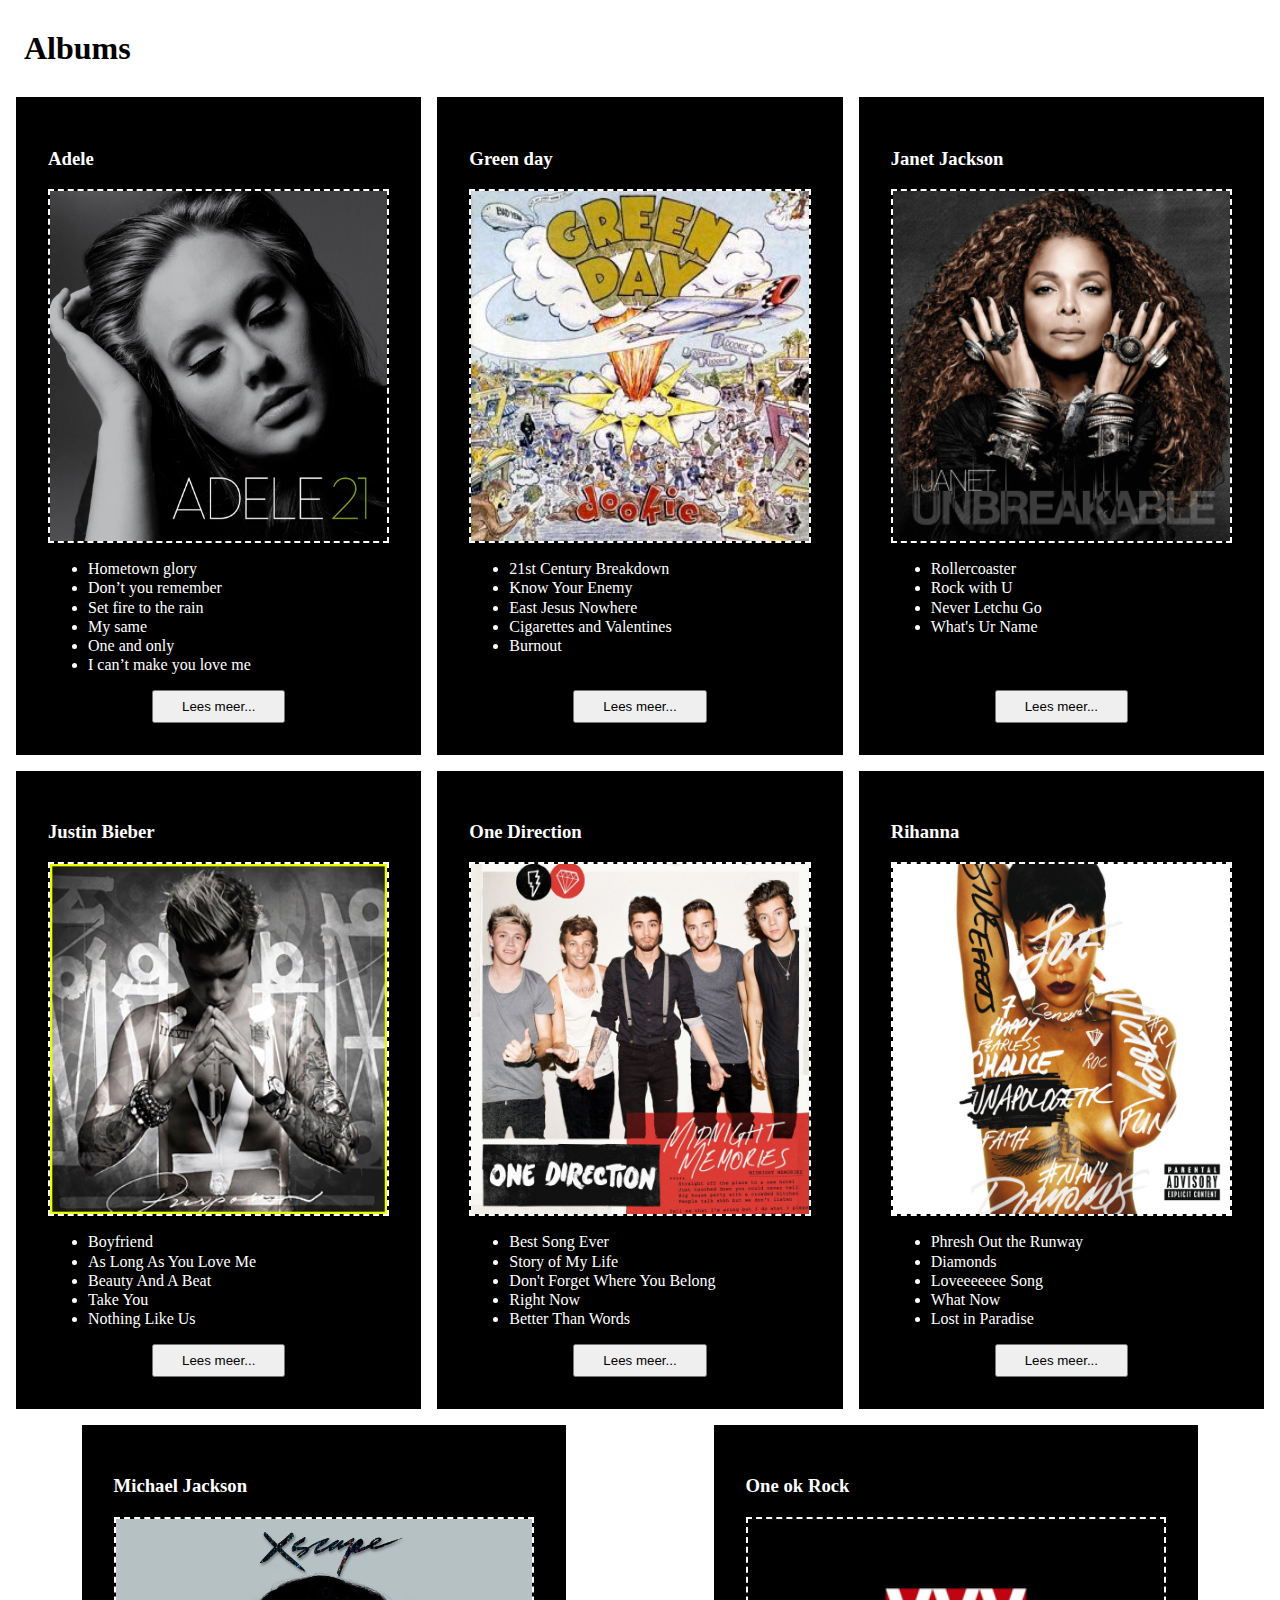
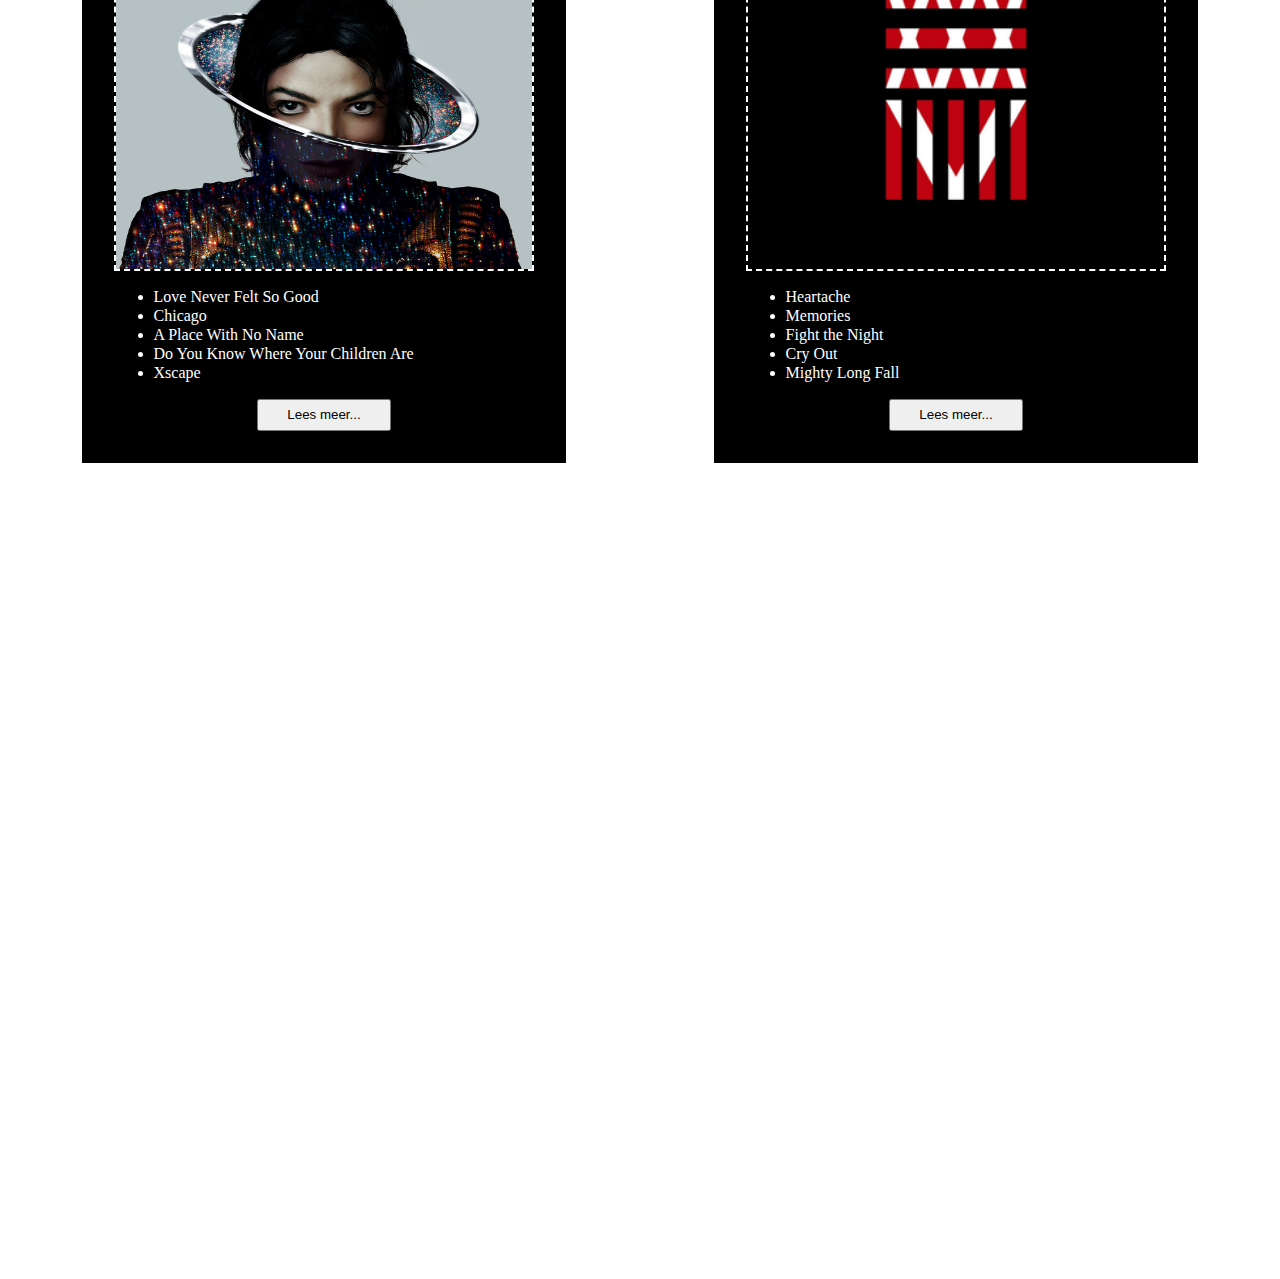
==== index2.html @ 3e67de5d "Flexbox training 0.8" ====
<!DOCTYPE html>
<html>
    <head>
        <title>Flex4</title>
        <link rel="stylesheet" type="text/css" href="style2.css">
        <meta charset="utf-8">
    </head>
    <body>
       <div class="wrapper">
        <header>
            <h1>Albums</h1>
        </header>
           
            
           
            <section class="char">
                <h3>Adele</h3> 
                           <img src="21.jpg">
                            <ul>
                                <li>Hometown glory</li>
                                <li>Don’t you remember</li>
                                <li>Set fire to the rain</li>
                                <li>My same</li>
                                <li>One and only</li>
                                <li>I can’t make you love me</li>
                            </ul>
           
           <input type="button" value="Lees meer..." class="Butt">
            </section>
                
            <section class="char">
                <h3>Green day</h3>
                               <img src="Green_Day_-_Dookie_cover.jpg">
                                <ul>
                                    <li>21st Century Breakdown</li>
                                    <li>Know Your Enemy</li>
                                    <li>East Jesus Nowhere</li>
                                    <li>Cigarettes and Valentines</li>
                                    <li>Burnout</li>
                                </ul>
           <input type="button" value="Lees meer..." class="Butt">
            </section>
            
            <section class="char">
                    <h3>Janet Jackson</h3>
                           <img src="Janet_Jackson_-_Unbreakable_(Official_Album_Cover).png">
                            <ul>
                                <li>Rollercoaster</li>
                                <li>Rock with U</li>
                                <li>Never Letchu Go</li>
                                <li>What's Ur Name</li>
                            </ul>
                <input type="button" value="Lees meer..." class="Butt">
            </section>
               
               <section class="char">
                    <h3>Justin Bieber</h3>
                           <img src="justin-bieber-purpose-album-cover-white.jpg">
                            <ul>
                                <li>Boyfriend</li>
                                <li>As Long As You Love Me</li>
                                <li>Beauty And A Beat</li>
                                <li>Take You</li>
                                <li>Nothing Like Us</li>
                            </ul>
                <input type="button" value="Lees meer..." class="Butt">
            </section>
               
               <section class="char">
                    <h3>One Direction</h3>
                           <img src="Midnight_Memories_Single_cover.png">
                            <ul>
                                <li>Best Song Ever</li>
                                <li>Story of My Life</li>
                                <li>Don't Forget Where You Belong</li>
                                <li>Right Now</li>
                                <li>Better Than Words</li>
                            </ul>
                <input type="button" value="Lees meer..." class="Butt">
            </section>
            
            <section class="char">
                    <h3>Rihanna</h3>
                           <img src="81WTk0vMnSL._SL1500_.jpg">
                            <ul>
                                <li>Phresh Out the Runway</li>
                                <li>Diamonds</li>
                                <li>Loveeeeeee Song</li>
                                <li>What Now</li>
                                <li>Lost in Paradise</li>
                            </ul>
                <input type="button" value="Lees meer..." class="Butt">
            </section>
            
            <section class="char">
                    <h3>Michael Jackson</h3>
                           <img src="michaeljackson_coverart.jpg">
                            <ul>
                                <li>Love Never Felt So Good</li>
                                <li>Chicago</li>
                                <li>A Place With No Name</li>
                                <li>Do You Know Where Your Children Are</li>
                                <li>Xscape</li>
                            </ul>
                <input type="button" value="Lees meer..." class="Butt">
            </section>
            
            <section class="char">
                    <h3>One ok Rock</h3>
                           <img src="ONE_OK_ROCK_-_35xxv_(Deluxe_Edition)_album_cover.jpg.png">
                            <ul>
                                <li>Heartache</li>
                                <li>Memories</li>
                                <li>Fight the Night</li>
                                <li>Cry Out</li>
                                <li>Mighty Long Fall</li>
                            </ul>
                <input type="button" value="Lees meer..." class="Butt">
            </section>
            
            <section class="empty"></section>
            <section class="empty"></section>
            <section class="empty"></section>
        </div>
    </body>
</html>
---- style2.css ----
html, body {
    color: white;
    line-height: 1.2;
}

.wrapper {
    display: flex;
    flex-wrap: wrap;
    justify-content: space-around;
}

header {
    padding-left: 1em;
    width: 100%;
    color: black
}

section.char {
    padding: 2em;
    min-width: 20em;
    max-height: 50em;
    min-height: 20em;
    margin: .5em;
    background-color: black;
    flex: 1 0;
    display: flex;
    max-width: 33.3%;
    flex-direction: column;
}

.empty {
    padding: 2em;
    min-width: 30em;
    max-height: 50em;
    min-height: 20em;
    margin: .5em;
    background-color: white;
    flex: 1;
    max-width: 33.3%;
    flex-direction: column;
}

section.char img {
    height: 350px;
    border: 2px dashed white;
}

.Butt{
    width: 10em;
    padding: .5em;
    margin: auto auto 0 auto;
    display: block;
    
}
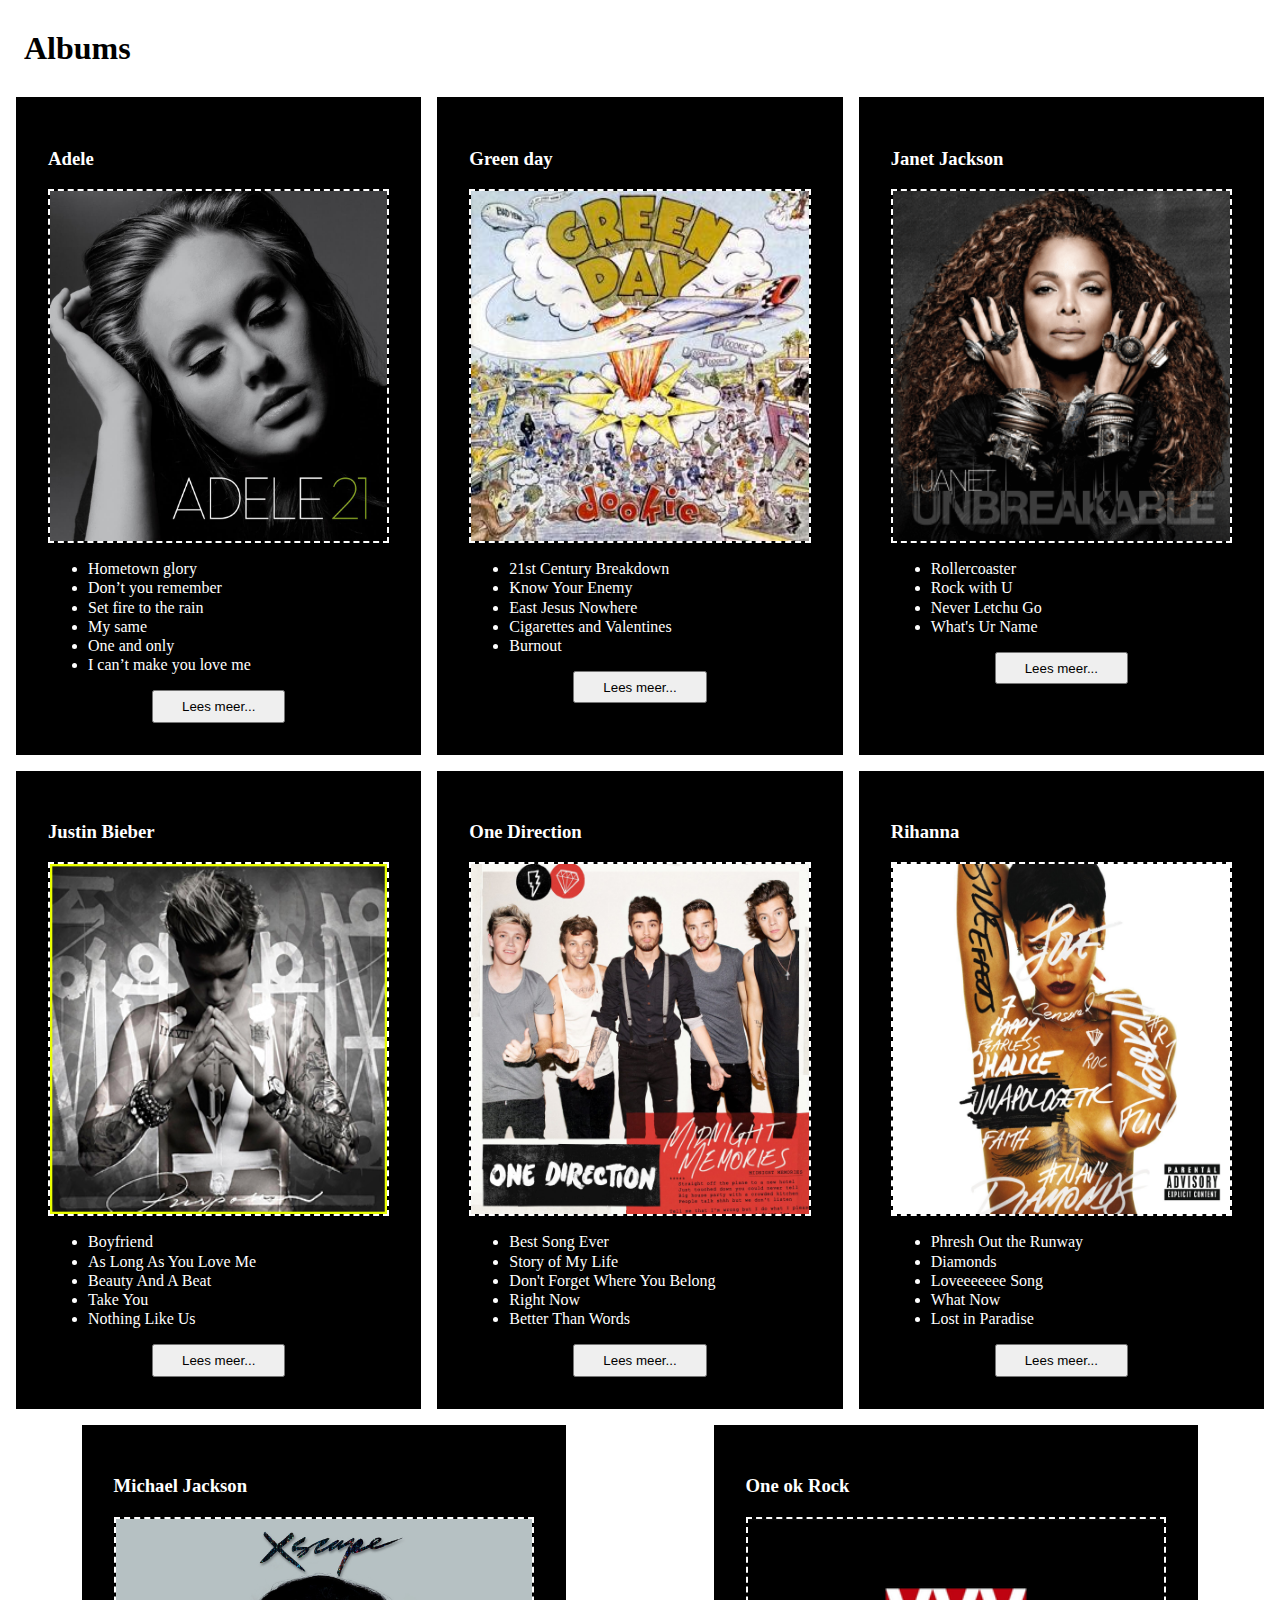
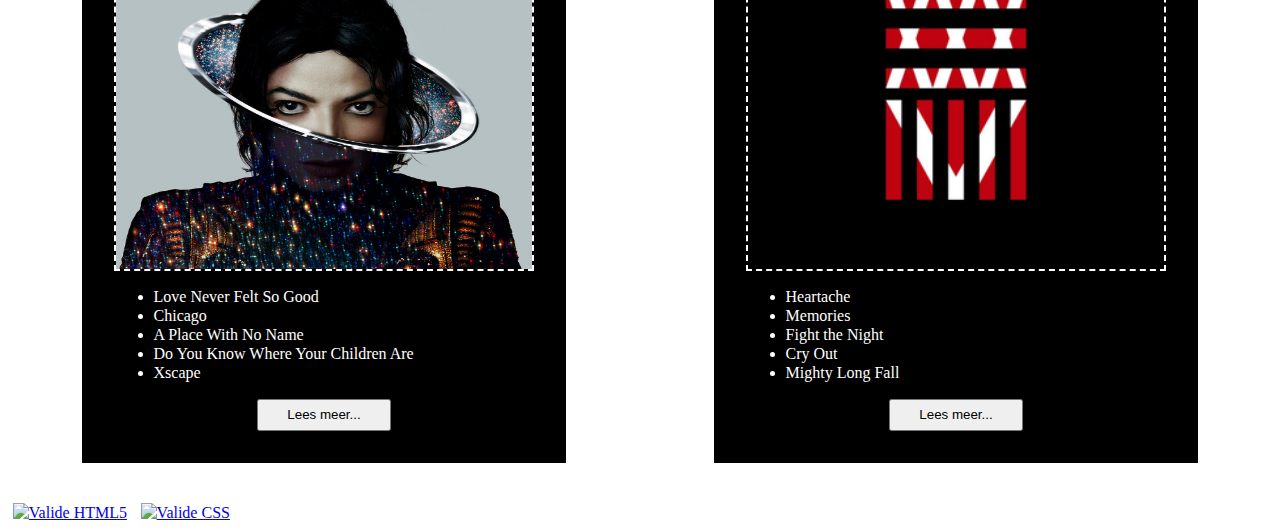
==== commit fb2c8007: "flexbox 1.0" ====
--- a/index2.html
+++ b/index2.html
@@ -25,7 +25,9 @@
                                 <li>I can’t make you love me</li>
                             </ul>
            
-           <input type="button" value="Lees meer..." class="Butt">
+           <form action="index3.html">
+                <input type="submit" value="Lees meer..." class="Butt">
+                </form>
             </section>
                 
             <section class="char">
@@ -38,7 +40,9 @@
                                     <li>Cigarettes and Valentines</li>
                                     <li>Burnout</li>
                                 </ul>
-           <input type="button" value="Lees meer..." class="Butt">
+           <form action="index3.html">
+                <input type="submit" value="Lees meer..." class="Butt">
+                </form>
             </section>
             
             <section class="char">
@@ -50,7 +54,9 @@
                                 <li>Never Letchu Go</li>
                                 <li>What's Ur Name</li>
                             </ul>
-                <input type="button" value="Lees meer..." class="Butt">
+                <form action="index3.html">
+                <input type="submit" value="Lees meer..." class="Butt">
+                </form>
             </section>
                
                <section class="char">
@@ -63,7 +69,9 @@
                                 <li>Take You</li>
                                 <li>Nothing Like Us</li>
                             </ul>
-                <input type="button" value="Lees meer..." class="Butt">
+                <form action="index3.html">
+                <input type="submit" value="Lees meer..." class="Butt">
+                </form>
             </section>
                
                <section class="char">
@@ -76,7 +84,9 @@
                                 <li>Right Now</li>
                                 <li>Better Than Words</li>
                             </ul>
-                <input type="button" value="Lees meer..." class="Butt">
+                <form action="index3.html">
+                <input type="submit" value="Lees meer..." class="Butt">
+                </form>
             </section>
             
             <section class="char">
@@ -89,7 +99,9 @@
                                 <li>What Now</li>
                                 <li>Lost in Paradise</li>
                             </ul>
-                <input type="button" value="Lees meer..." class="Butt">
+                <form action="index3.html">
+                <input type="submit" value="Lees meer..." class="Butt">
+                </form>
             </section>
             
             <section class="char">
@@ -102,7 +114,9 @@
                                 <li>Do You Know Where Your Children Are</li>
                                 <li>Xscape</li>
                             </ul>
-                <input type="button" value="Lees meer..." class="Butt">
+                <form action="index3.html">
+                <input type="submit" value="Lees meer..." class="Butt">
+                </form>
             </section>
             
             <section class="char">
@@ -115,12 +129,24 @@
                                 <li>Cry Out</li>
                                 <li>Mighty Long Fall</li>
                             </ul>
-                <input type="button" value="Lees meer..." class="Butt">
+                <form action="index3.html">
+                <input type="submit" value="Lees meer..." class="Butt">
+                </form>
             </section>
             
             <section class="empty"></section>
             <section class="empty"></section>
             <section class="empty"></section>
+            <section class="empty"></section>
         </div>
+        <footer>
+            <div id="validatie">
+    <a href="http://validator.w3.org/check?uri=referer" target="_blank">
+        <img src="http://blog.boyet.com/blog/files/media/image/valid-html5-blue.png" alt="Valide HTML5"></a>
+    <a href="http://jigsaw.w3.org/css-validator/check/referer" target="_blank">
+        <img src="http://jigsaw.w3.org/css-validator/images/vcss-blue.gif" alt="Valide CSS">
+    </a>
+</div>
+        </footer>
     </body>
 </html>--- a/style2.css
+++ b/style2.css
@@ -29,10 +29,8 @@
 }
 
 .empty {
-    padding: 2em;
     min-width: 30em;
     max-height: 50em;
-    min-height: 20em;
     margin: .5em;
     background-color: white;
     flex: 1;
@@ -48,7 +46,15 @@
 .Butt{
     width: 10em;
     padding: .5em;
-    margin: auto auto 0 auto;
+    margin: auto auto auto auto;
     display: block;
     
+    
+}
+
+#validatie img {
+    height: 1em;
+    width: auto;
+    border: 0;
+    margin: 0 .3em;
 }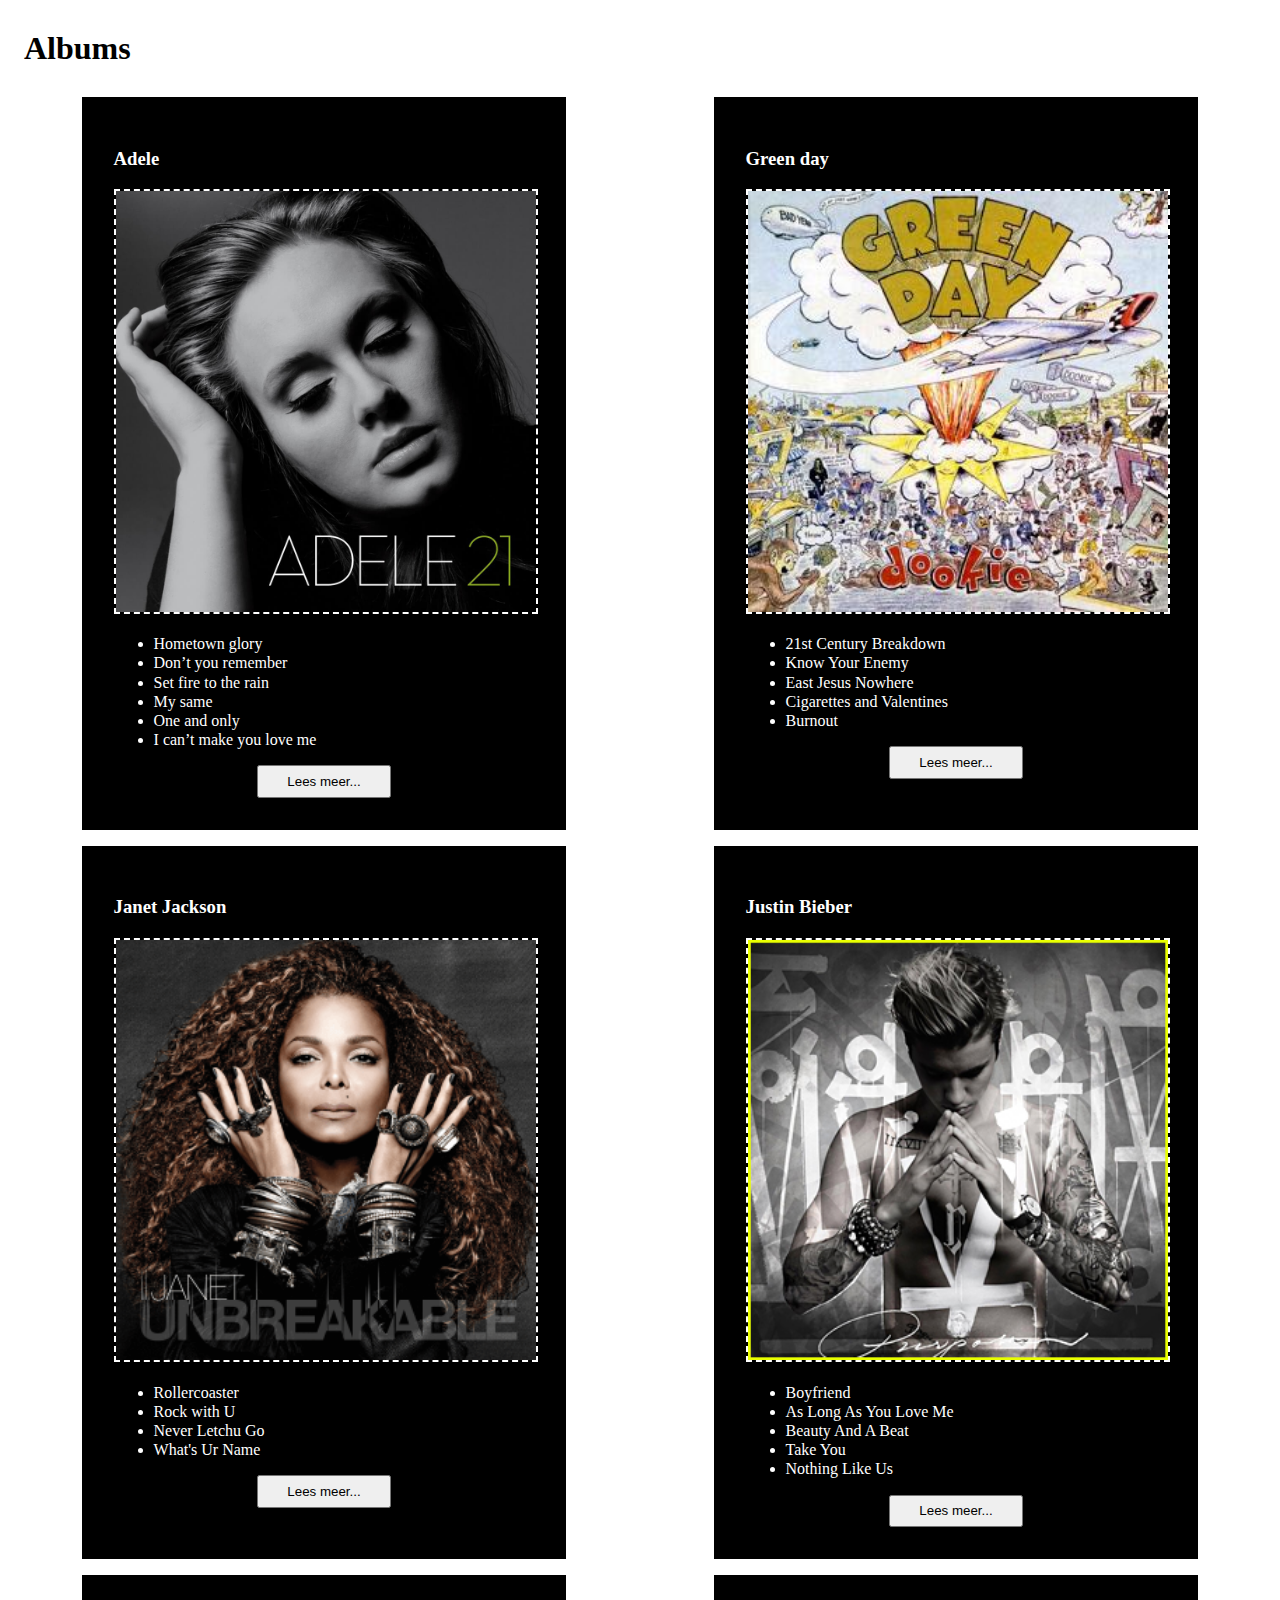
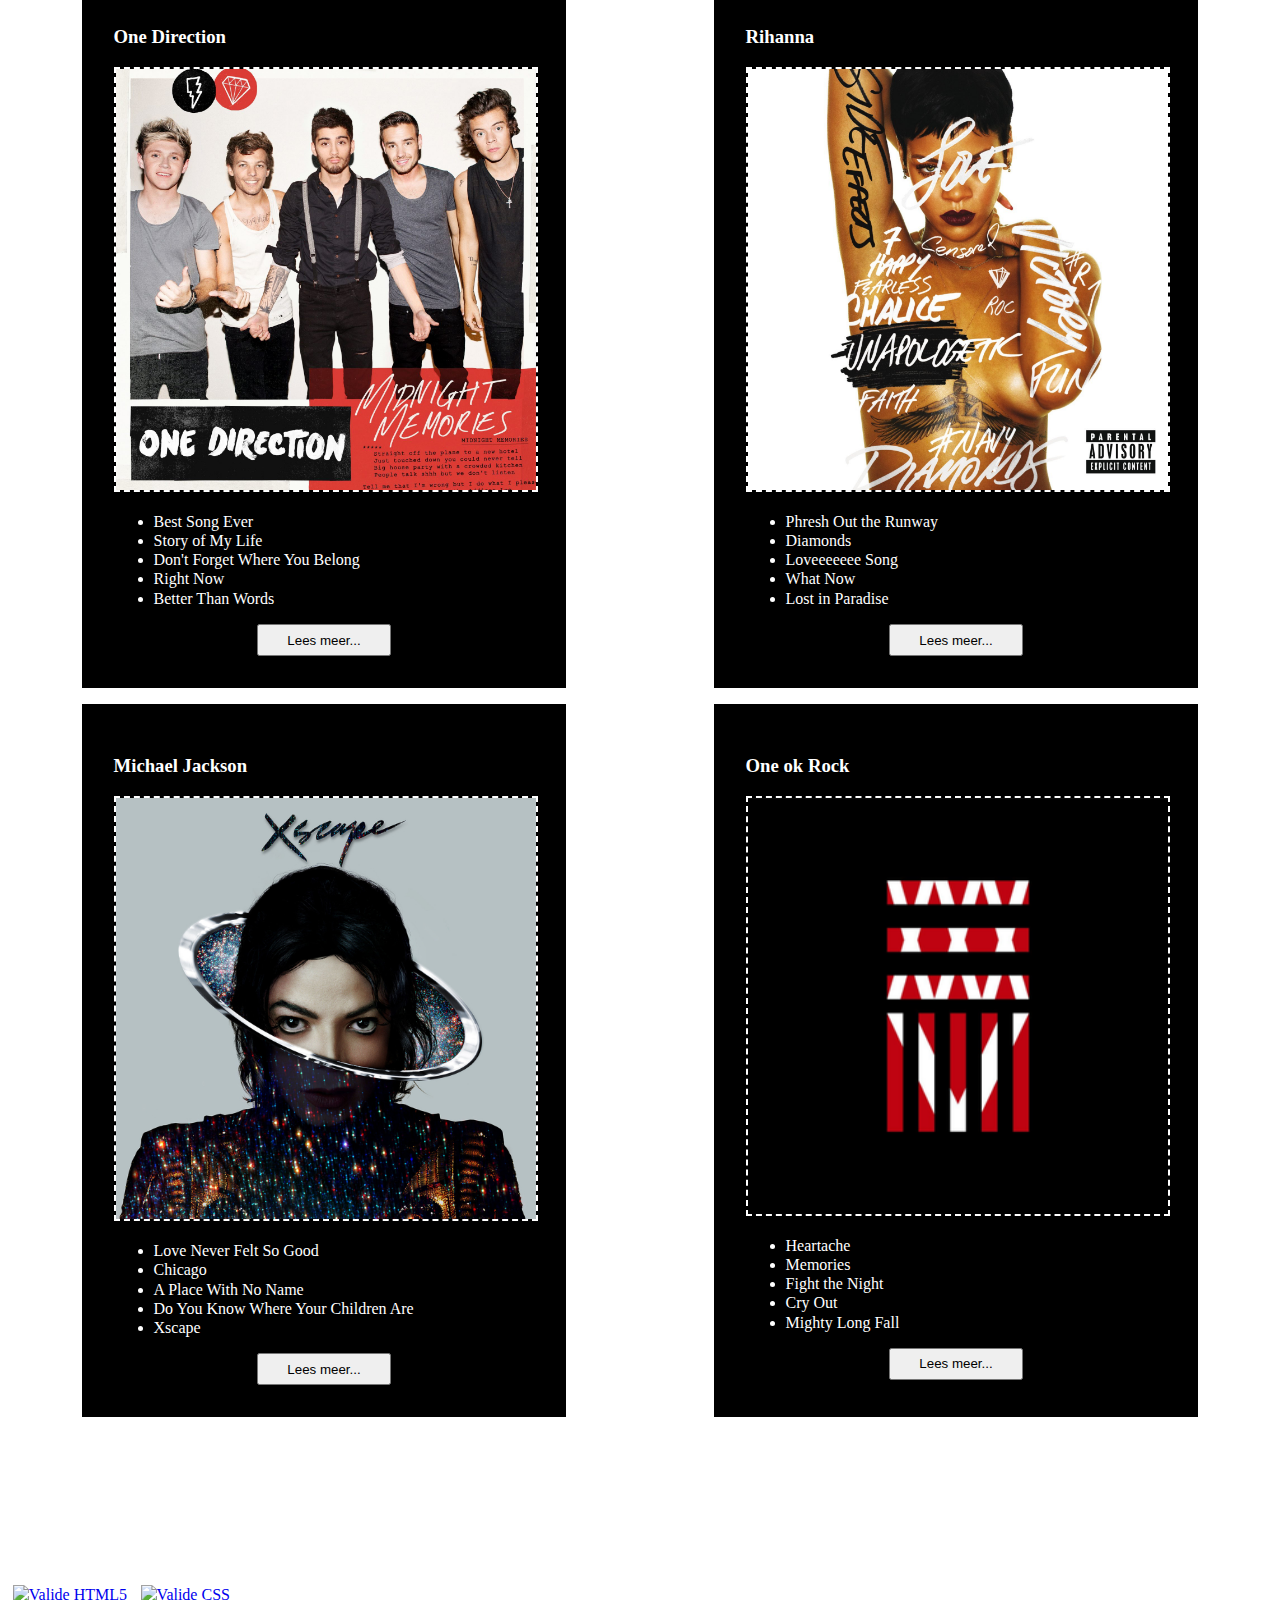
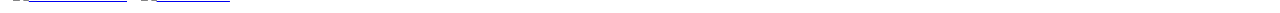
==== commit 3a08f87b: "FlexBox 1.1" ====
--- a/index2.html
+++ b/index2.html
@@ -14,9 +14,11 @@
             
            
             <section class="char">
-                <h3>Adele</h3> 
+                <h3>Adele</h3>
+                          <div> 
                            <img src="21.jpg">
-                            <ul>
+                            </div>
+                               <ul>
                                 <li>Hometown glory</li>
                                 <li>Don’t you remember</li>
                                 <li>Set fire to the rain</li>
@@ -32,8 +34,10 @@
                 
             <section class="char">
                 <h3>Green day</h3>
+                              <div>
                                <img src="Green_Day_-_Dookie_cover.jpg">
-                                <ul>
+                                </div>
+                                   <ul>
                                     <li>21st Century Breakdown</li>
                                     <li>Know Your Enemy</li>
                                     <li>East Jesus Nowhere</li>
@@ -47,8 +51,10 @@
             
             <section class="char">
                     <h3>Janet Jackson</h3>
+                          <div>
                            <img src="Janet_Jackson_-_Unbreakable_(Official_Album_Cover).png">
-                            <ul>
+                            </div>
+                                <ul>
                                 <li>Rollercoaster</li>
                                 <li>Rock with U</li>
                                 <li>Never Letchu Go</li>
@@ -61,8 +67,10 @@
                
                <section class="char">
                     <h3>Justin Bieber</h3>
+                           <div>
                            <img src="justin-bieber-purpose-album-cover-white.jpg">
-                            <ul>
+                            </div>
+                               <ul>
                                 <li>Boyfriend</li>
                                 <li>As Long As You Love Me</li>
                                 <li>Beauty And A Beat</li>
@@ -76,8 +84,10 @@
                
                <section class="char">
                     <h3>One Direction</h3>
+                           <div>
                            <img src="Midnight_Memories_Single_cover.png">
-                            <ul>
+                            </div>
+                               <ul>
                                 <li>Best Song Ever</li>
                                 <li>Story of My Life</li>
                                 <li>Don't Forget Where You Belong</li>
@@ -91,8 +101,10 @@
             
             <section class="char">
                     <h3>Rihanna</h3>
+                          <div>
                            <img src="81WTk0vMnSL._SL1500_.jpg">
-                            <ul>
+                            </div>
+                               <ul>
                                 <li>Phresh Out the Runway</li>
                                 <li>Diamonds</li>
                                 <li>Loveeeeeee Song</li>
@@ -106,8 +118,10 @@
             
             <section class="char">
                     <h3>Michael Jackson</h3>
+                           <div>
                            <img src="michaeljackson_coverart.jpg">
-                            <ul>
+                            </div>
+                               <ul>
                                 <li>Love Never Felt So Good</li>
                                 <li>Chicago</li>
                                 <li>A Place With No Name</li>
@@ -121,8 +135,10 @@
             
             <section class="char">
                     <h3>One ok Rock</h3>
+                          <div>
                            <img src="ONE_OK_ROCK_-_35xxv_(Deluxe_Edition)_album_cover.jpg.png">
-                            <ul>
+                            </div>
+                               <ul>
                                 <li>Heartache</li>
                                 <li>Memories</li>
                                 <li>Fight the Night</li>
--- a/style2.css
+++ b/style2.css
@@ -15,9 +15,13 @@
     color: black
 }
 
+div {
+    width: 100%;
+}
+
 section.char {
     padding: 2em;
-    min-width: 20em;
+    min-width: 22em;
     max-height: 50em;
     min-height: 20em;
     margin: .5em;
@@ -28,19 +32,22 @@
     flex-direction: column;
 }
 
+section.char img {
+    width: 100%;
+    border: 2px dashed white;
+    padding: 0 0 0 0;
+}
+
 .empty {
-    min-width: 30em;
-    max-height: 50em;
+   padding: 2em;
+    min-width: 21em;
+    height: 0;
     margin: .5em;
     background-color: white;
-    flex: 1;
+    flex: 1 0;
+    display: flex;
     max-width: 33.3%;
     flex-direction: column;
-}
-
-section.char img {
-    height: 350px;
-    border: 2px dashed white;
 }
 
 .Butt{
